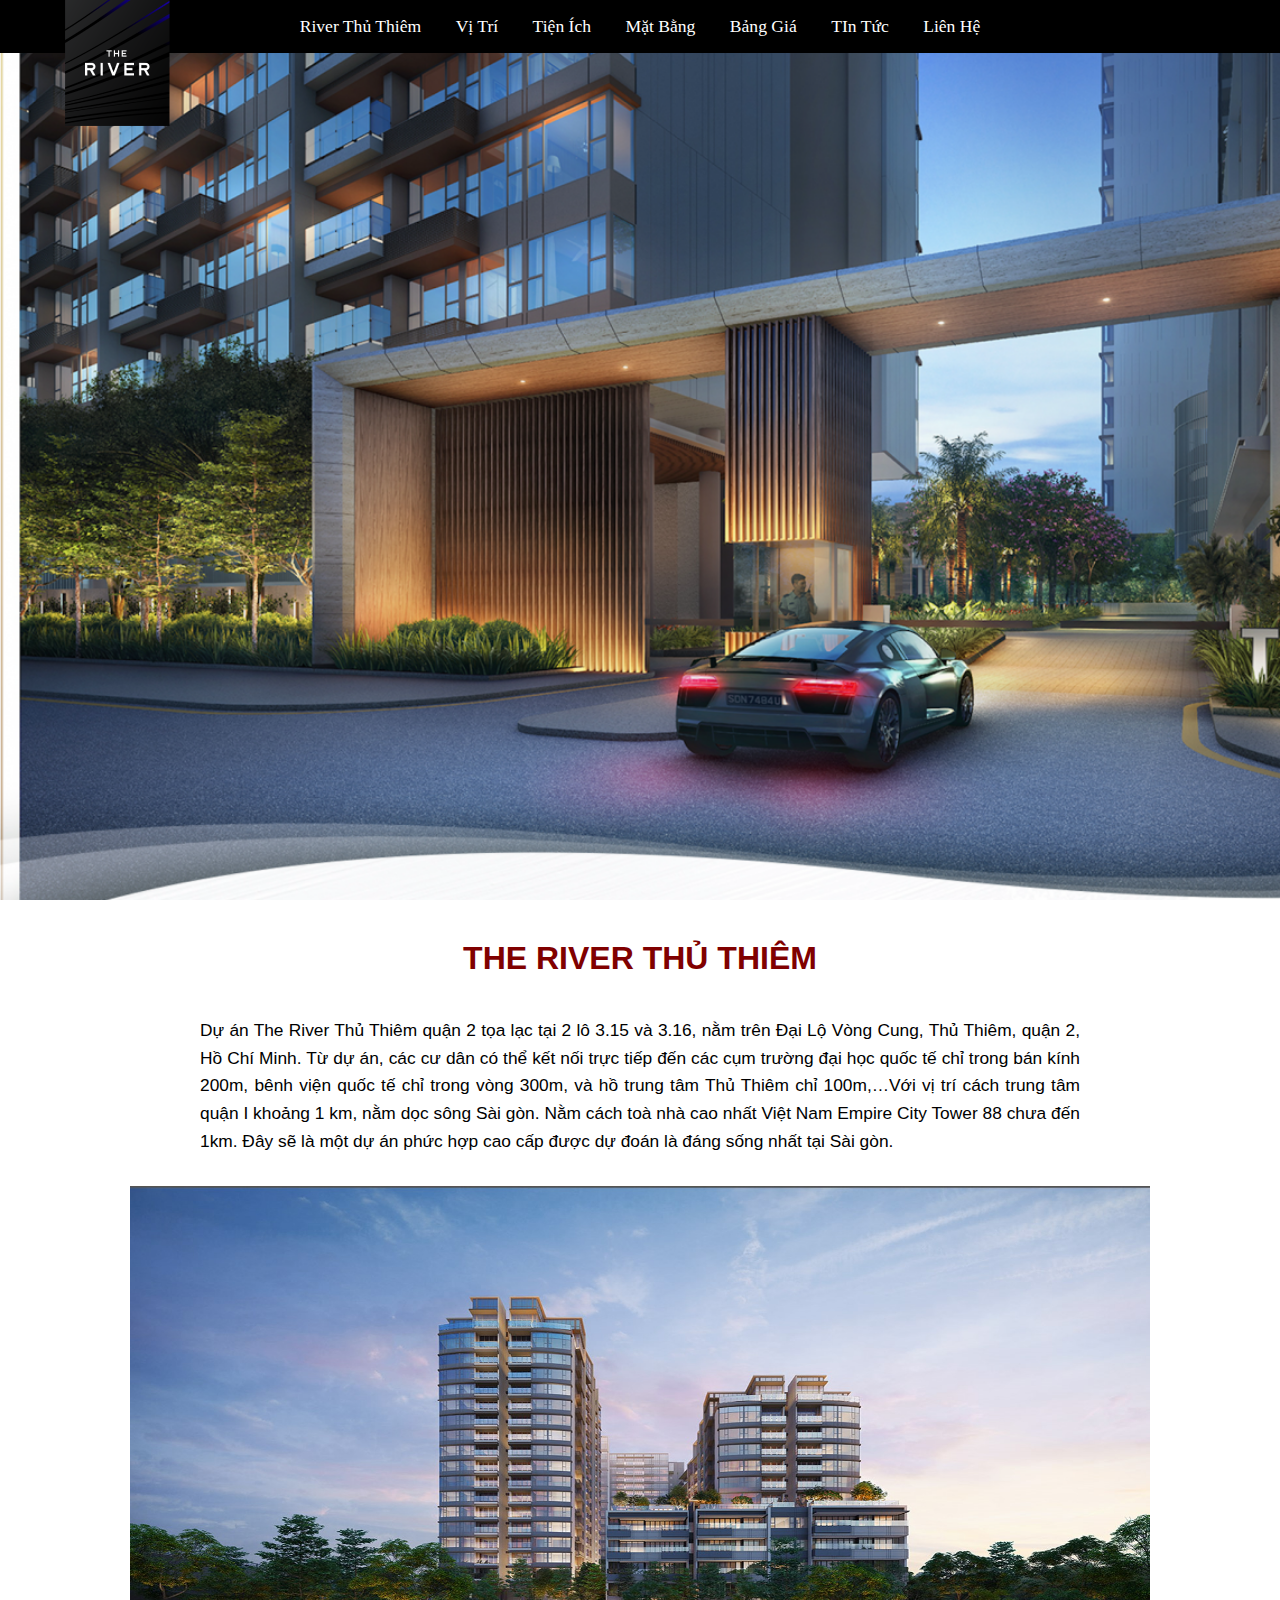
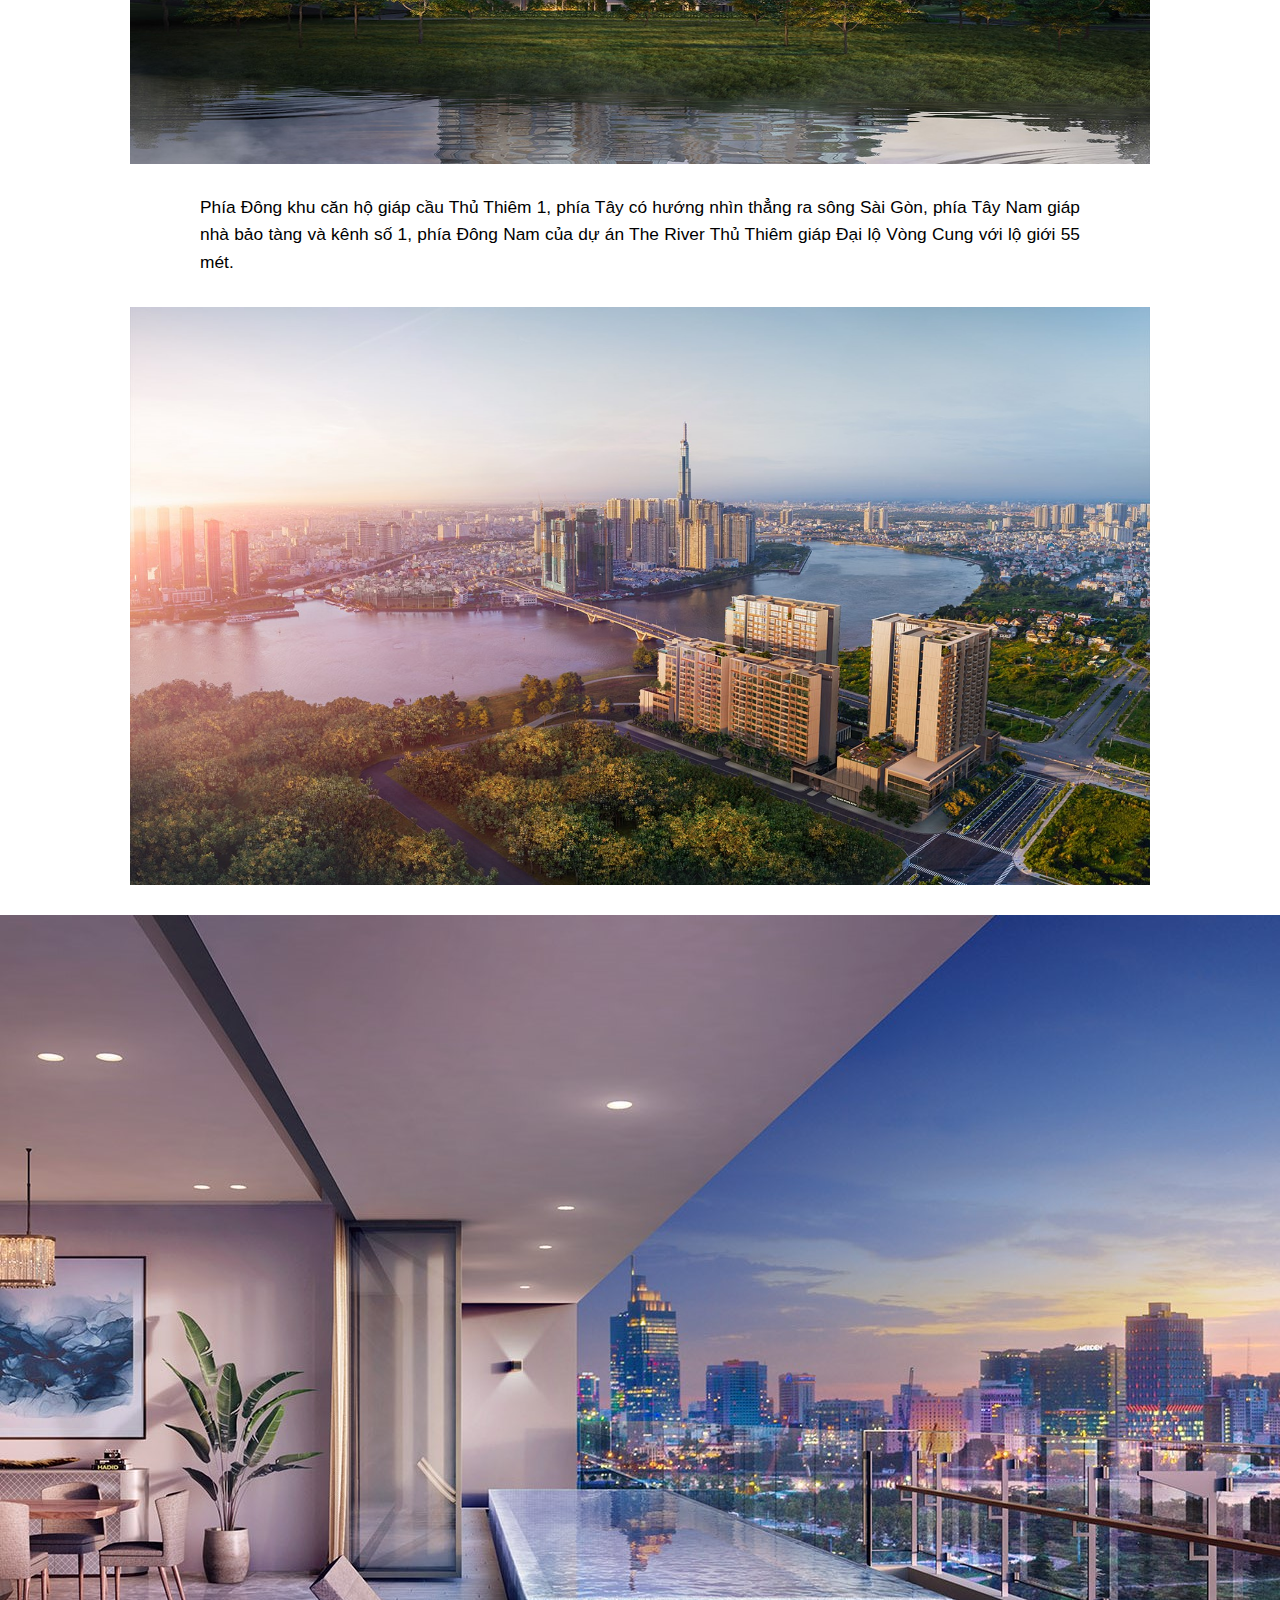
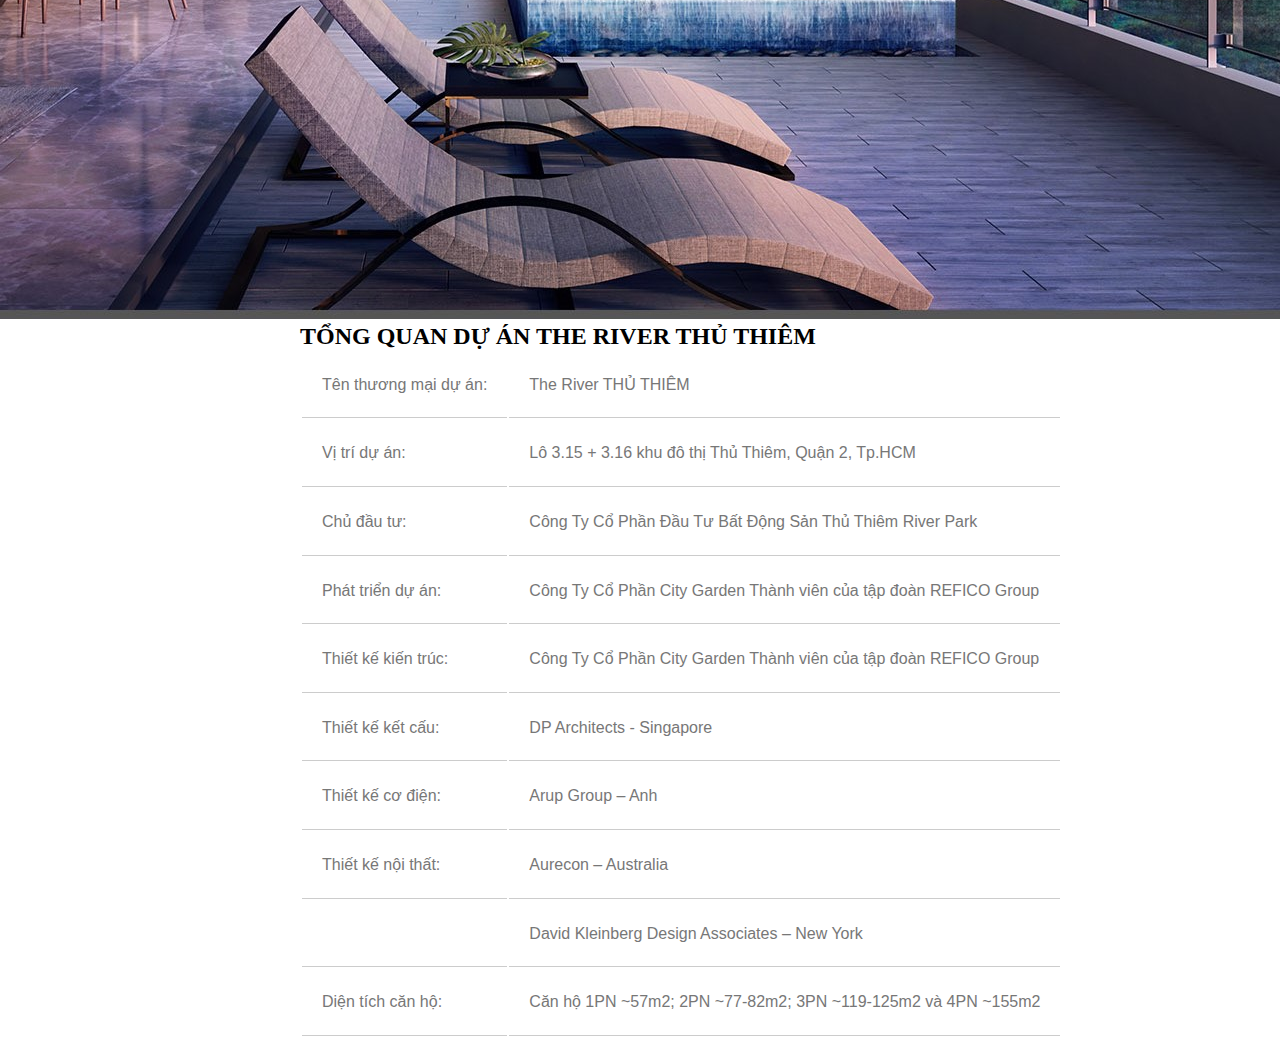
==== sub_index.html @ d00df904 "bao" ====
<!DOCTYPE html>
<html lang="en">
<head>
    <meta charset="UTF-8">
    <link rel="stylesheet" href="/assets/css/submenu.css">
    <title>The River</title>
</head>
<body>
    <div class="main">
    
           <div id="header">     
            <a href="" class="logo">
                <img src="/assets/img/logo.png" alt="">
                </a>
            
            <div id="menu">
                <ul id="nav">
                    <li ><a href="">River Thủ Thiêm</a> </li>
                    <li ><a href="">Vị Trí</a></li>
                    <li ><a href="">Tiện Ích</a></li>
                    <li ><a href="">Mặt Bằng</a></li>
                    <li ><a href="">Bảng Giá</a></li>
                    <li ><a href="">TIn Tức</a></li>
                    <li ><a href="">Liên Hệ</a></li>
                </ul>

                
                   
            </div>
        
    
           </div> 
           
           <div id= "content">
               <div class="img"></div>

               <h1 class="name">THE RIVER THỦ THIÊM</h1>
               <span>Dự án The River Thủ Thiêm quận 2 tọa lạc tại 2 lô 3.15 và 3.16, nằm trên Đại Lộ Vòng Cung, Thủ Thiêm, quận 2, Hồ Chí Minh. Từ dự án, các cư dân có thể kết nối trực tiếp đến các cụm trường đại học quốc tế chỉ trong bán kính 200m, bênh viện quốc tế chỉ trong vòng 300m, và hồ trung tâm Thủ Thiêm chỉ 100m,…Với vị trí cách trung tâm quận I khoảng 1 km, nằm dọc sông Sài gòn. Nằm cách toà nhà cao nhất Việt Nam Empire City Tower 88 chưa đến 1km. Đây sẽ là một dự án phức hợp cao cấp được dự đoán là đáng sống nhất tại Sài gòn.</span>
                <img src="/assets/img/Dự-án-The-River-2.jpg" alt="">
                <span>Phía Đông khu căn hộ giáp cầu Thủ Thiêm 1, phía Tây có hướng nhìn thẳng ra sông Sài Gòn, phía Tây Nam giáp nhà bảo tàng và kênh số 1, phía Đông Nam của dự án The River Thủ Thiêm giáp Đại lộ Vòng Cung với lộ giới 55 mét.</span>
                <img src="/assets/img/The-River-3.jpg" alt="">
            </div>

            <div id="section">
                <div class="bg_section">
                    <div class="img">
                        <img src="/assets/img/bg_section.jpg" alt="">
                        <div class="col_1">
                            <h2>TỔNG QUAN DỰ ÁN THE RIVER THỦ THIÊM</h2>
                            <table>
                                <tr>
                                    <td>Tên thương mại dự án:</td>
                                    <td>The River THỦ THIÊM</td>
                                </tr>
                                <tr>
                                    <td>Vị trí dự án:</td>
                                    <td>Lô 3.15 + 3.16 khu đô thị Thủ Thiêm, Quận 2, Tp.HCM</td>
                                </tr>
                                <tr>
                                    <td>Chủ đầu tư:</td>
                                    <td>Công Ty Cổ Phần Đầu Tư Bất Động Sản Thủ Thiêm River Park</td>
                                </tr>
                                <tr>
                                    <td>Phát triển dự án:</td>
                                    <td>Công Ty Cổ Phần City Garden Thành viên của tập đoàn REFICO Group</td>
                                </tr>
                                <tr>
                                    <td>Thiết kế kiến trúc:</td>
                                    <td>Công Ty Cổ Phần City Garden Thành viên của tập đoàn REFICO Group</td>
                                </tr>
                                <tr>
                                    <td>Thiết kế kết cấu:</td>
                                    <td>DP Architects - Singapore</td>
                                </tr>
                                <tr>
                                    <td>Thiết kế cơ điện: </td>
                                    <td>Arup Group – Anh</td>
                                </tr>
                                <tr>
                                    <td>Thiết kế nội thất: </td>
                                    <td>Aurecon – Australia</td>
                                </tr>
                                <tr>
                                    <td></td>
                                    <td>David Kleinberg Design Associates – New York</td>
                                </tr>
                                <tr>
                                    <td>Diện tích căn hộ:</td>
                                    <td>Căn hộ 1PN ~57m2; 2PN ~77-82m2; 3PN ~119-125m2 và 4PN ~155m2</td>
                                </tr>
                            </table>
                        </div>
    
                    </div>
                    
                </div>
            </div>

    </div>

    

    </main>

    <footer class="footer">

    </footer>


</body>
</html>
---- assets/css/submenu.css ----
*{
    box-sizing: border-box;
    margin: 0;
    padding: 0;
}

body{
    
    height: auto;
}
#header{
    background-color: #000;
    height: 53px;
    width: 100%;
    position: fixed;
    top: 0;
    
    
    
}



#header .logo{
    position: absolute;
    margin-left: 65px;
   
}



#menu{
    
    font-size: 1.1em;
    text-align: center;
    list-style: none;
}


#nav{
    height: 53px;
    display:block;  
    line-height: 53px;
    z-index: 10;
    
  
}

#nav>li{
    
    max-height: 53px;
    display: inline-block;
    padding-right: 15px;
    padding: 0 15px;
    
}

#nav>li>a{

    margin-top: 10px;
}

#nav>li:hover{
    background-color: rgb(223, 92, 60);
    
    
}

#nav li{
    height: 100%;
   
}

#nav li a{
    text-decoration: none;
    color: #fff;
    
}

/* #nav li:hover{
    background-color: #ccc;
    
} */

#content>.img{
    background-image: url(/assets/img/theriver.png);
    background-size: cover;
    width: 100%;
    height: 100vh;
      
}

#content h1{
    text-align: center;
    padding: 40px 0;
    font-family: arial, helvetica, sans-serif;
    color: #800000;
}

#content span{
    font-family: arial, helvetica, sans-serif;
    display: block;
    text-align: justify;
    margin: 0 200px;
    font-size: 13pt;
    line-height: 1.6;
}

#content img{
    padding: 30px 0;
    display:block;
    width: 1020px;
    height: 638px;
    margin-right: auto;
    margin-left: auto;
}

#section h2{
    margin-left: 300px;
    
}


table tr, td{
 
    border-collapse: collapse;
    border-bottom: 1px solid #ccc;
    padding: 20px 20px;
    text-align: justify;
    line-height: 1.6;
    font-family: "Lato", sans-serif;
    color: #777777;
    
}
table{
    padding-left: 300px;
}




.main{


}

.footer{


}
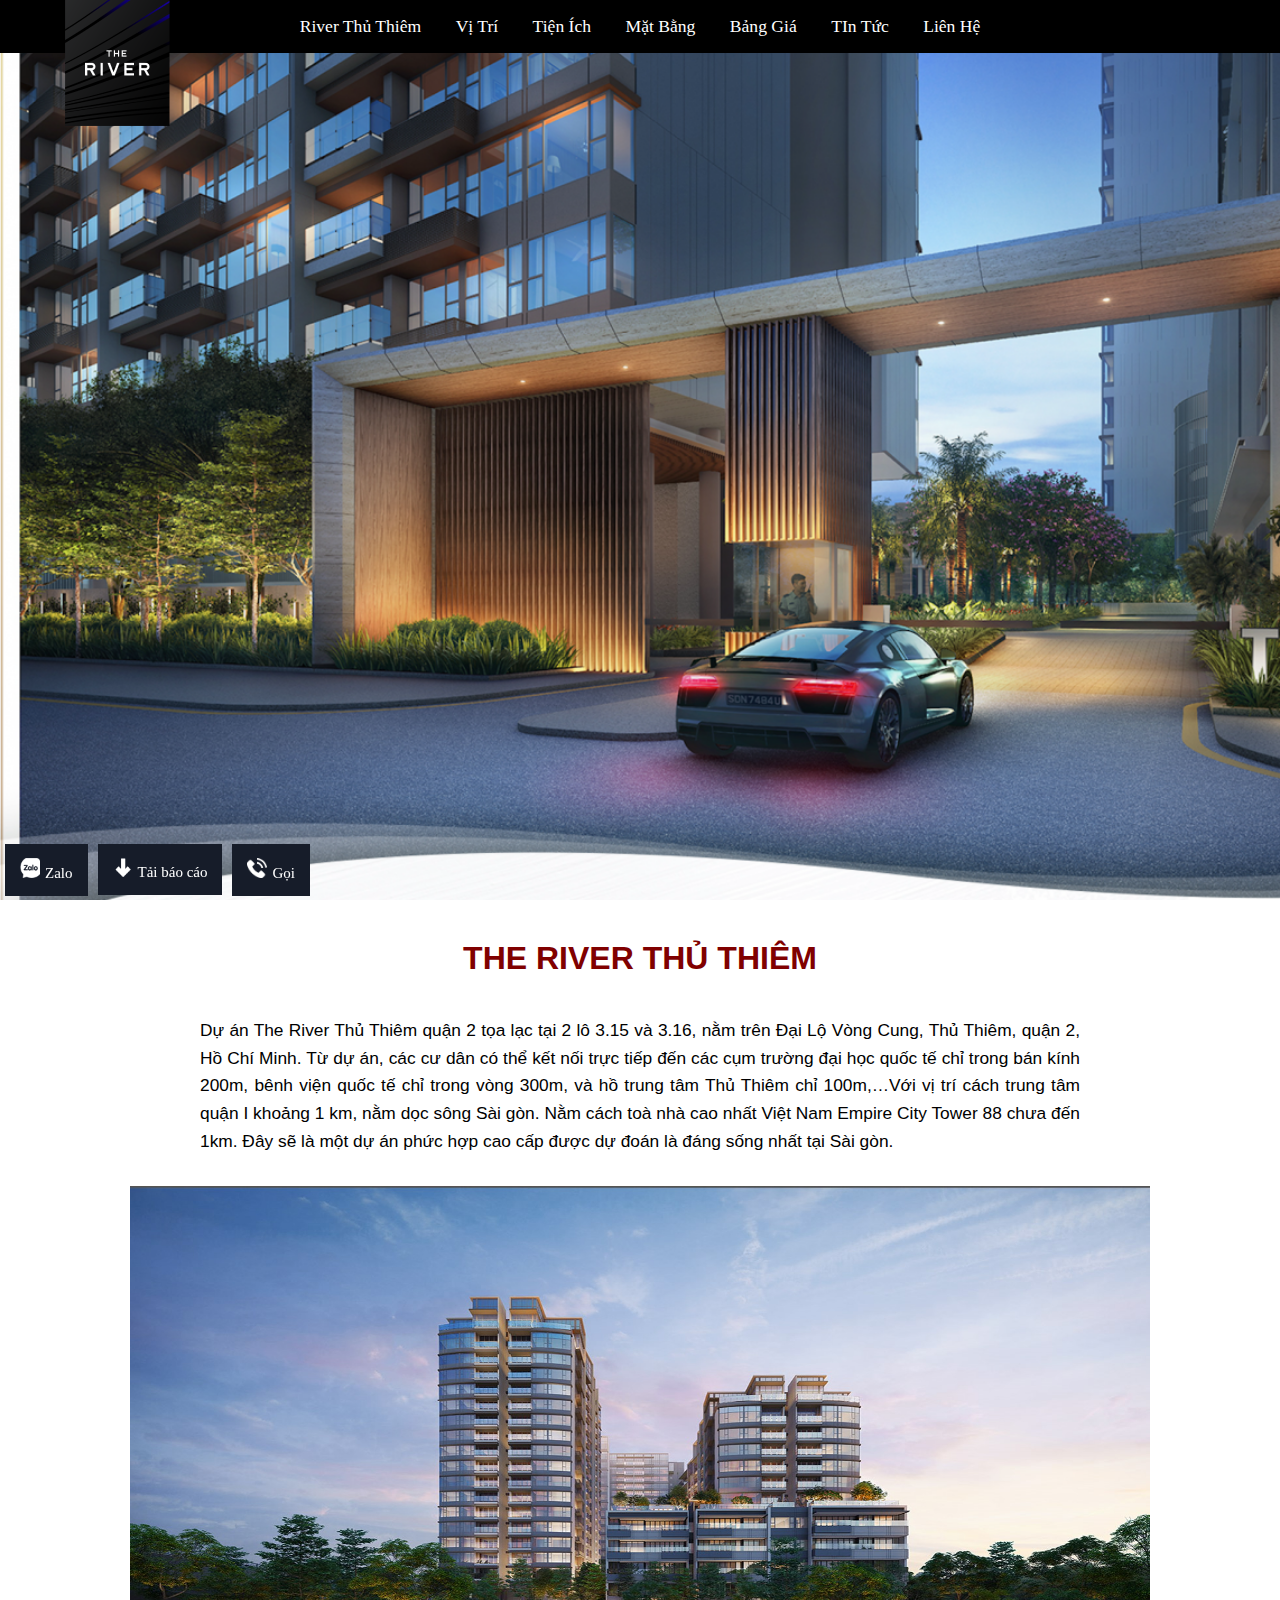
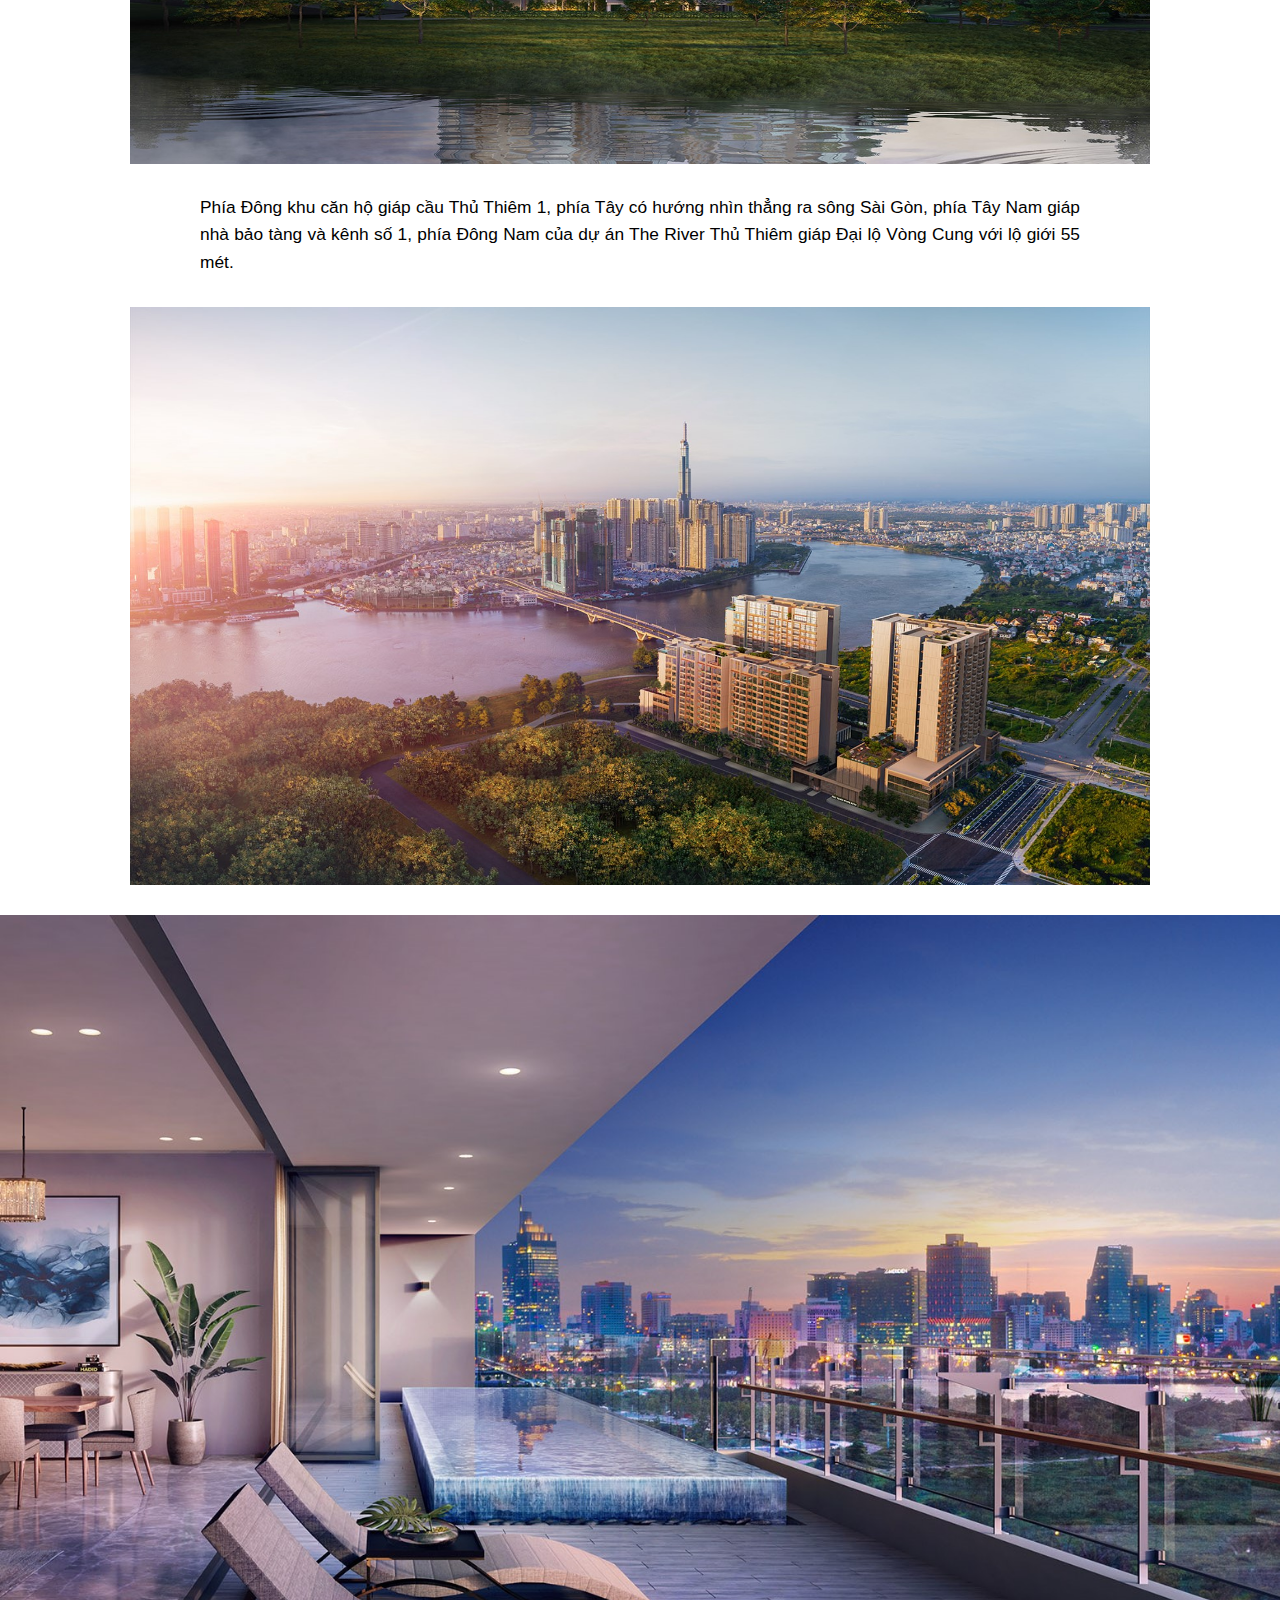
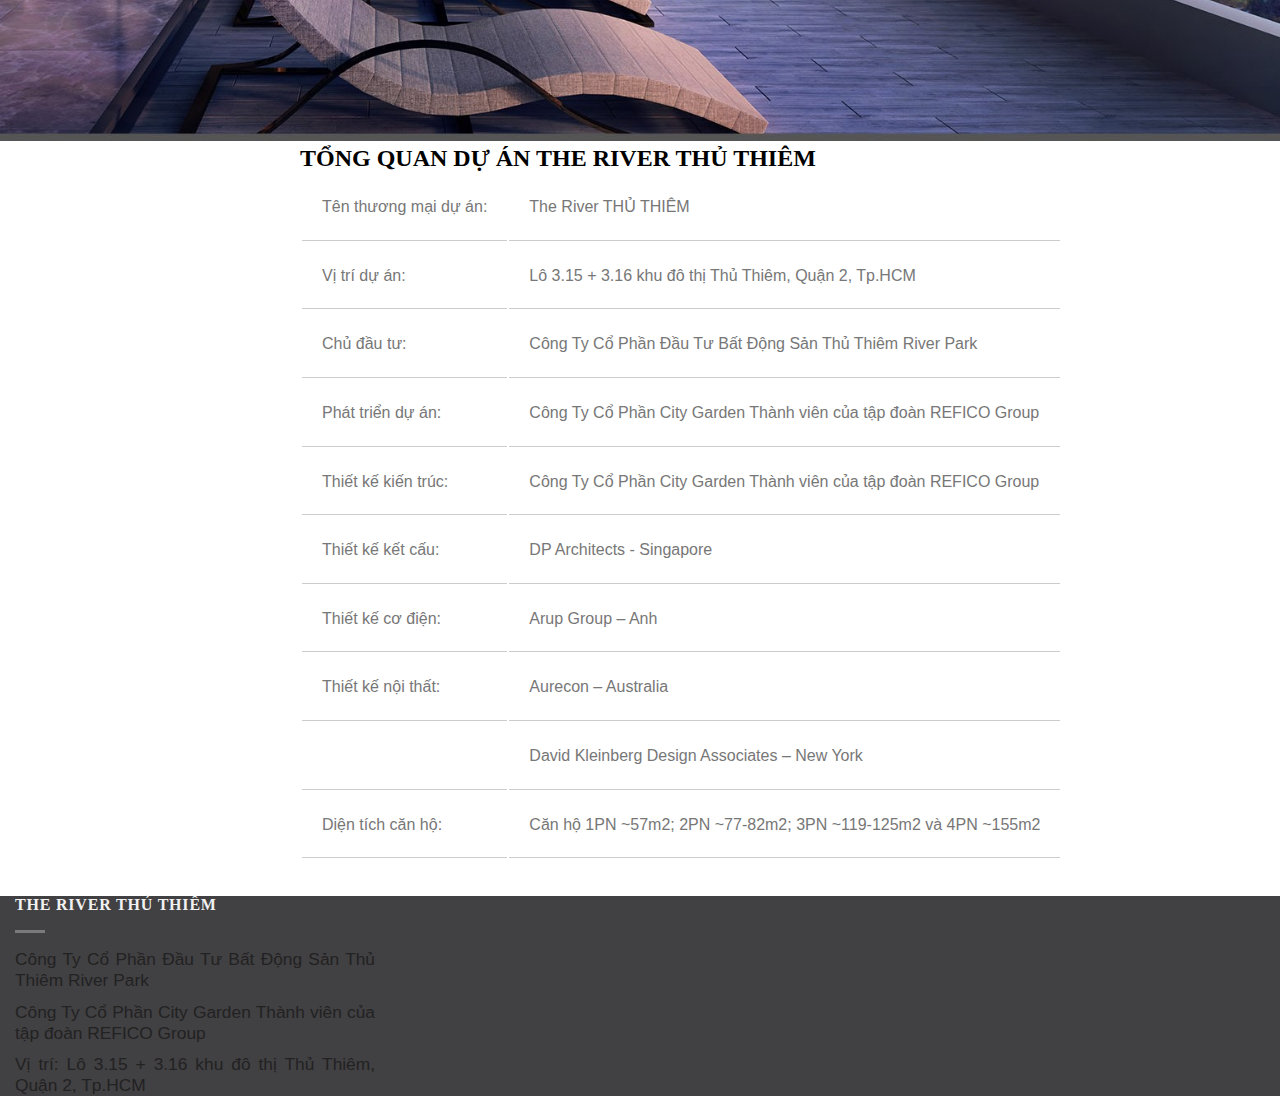
==== commit a7b1902c: "update" ====
--- a/sub_index.html
+++ b/sub_index.html
@@ -1,111 +1,153 @@
 <!DOCTYPE html>
 <html lang="en">
-<head>
-    <meta charset="UTF-8">
-    <link rel="stylesheet" href="/assets/css/submenu.css">
+  <head>
+    <meta charset="UTF-8" />
+    <link rel="stylesheet" href="assets/css/submenu.css" />
     <title>The River</title>
-</head>
-<body>
+  </head>
+  <body>
     <div class="main">
-    
-           <div id="header">     
-            <a href="" class="logo">
-                <img src="/assets/img/logo.png" alt="">
-                </a>
-            
-            <div id="menu">
-                <ul id="nav">
-                    <li ><a href="">River Thủ Thiêm</a> </li>
-                    <li ><a href="">Vị Trí</a></li>
-                    <li ><a href="">Tiện Ích</a></li>
-                    <li ><a href="">Mặt Bằng</a></li>
-                    <li ><a href="">Bảng Giá</a></li>
-                    <li ><a href="">TIn Tức</a></li>
-                    <li ><a href="">Liên Hệ</a></li>
-                </ul>
+      <div id="header">
+        <a href="index.html" class="logo">
+          <img src="assets/img/logo.png" alt=""/>
+        </a>
 
-                
-                   
+        <div id="menu">
+          <ul id="nav">
+            <li><a href="">River Thủ Thiêm</a></li>
+            <li><a href="ViTri.html">Vị Trí</a></li>
+            <li><a href="Tienich.html">Tiện Ích</a></li>
+            <li><a href="Matbang.html">Mặt Bằng</a></li>
+            <li><a href="">Bảng Giá</a></li>
+            <li><a href="">TIn Tức</a></li>
+            <li><a href="">Liên Hệ</a></li>
+          </ul>
+        </div>
+      </div>
+
+      <div id="content">
+        <div class="img"></div>
+
+        <h1 class="name">THE RIVER THỦ THIÊM</h1>
+        <span
+          >Dự án The River Thủ Thiêm quận 2 tọa lạc tại 2 lô 3.15 và 3.16, nằm
+          trên Đại Lộ Vòng Cung, Thủ Thiêm, quận 2, Hồ Chí Minh. Từ dự án, các
+          cư dân có thể kết nối trực tiếp đến các cụm trường đại học quốc tế chỉ
+          trong bán kính 200m, bênh viện quốc tế chỉ trong vòng 300m, và hồ
+          trung tâm Thủ Thiêm chỉ 100m,…Với vị trí cách trung tâm quận I khoảng
+          1 km, nằm dọc sông Sài gòn. Nằm cách toà nhà cao nhất Việt Nam Empire
+          City Tower 88 chưa đến 1km. Đây sẽ là một dự án phức hợp cao cấp được
+          dự đoán là đáng sống nhất tại Sài gòn.</span
+        >
+        <img src="assets/img/Dự-án-The-River-2.jpg" alt="" />
+        <span
+          >Phía Đông khu căn hộ giáp cầu Thủ Thiêm 1, phía Tây có hướng nhìn
+          thẳng ra sông Sài Gòn, phía Tây Nam giáp nhà bảo tàng và kênh số 1,
+          phía Đông Nam của dự án The River Thủ Thiêm giáp Đại lộ Vòng Cung với
+          lộ giới 55 mét.</span
+        >
+        <img src="assets/img/The-River-3.jpg" alt="" />
+      </div>
+
+      <div id="section">
+        <div class="bg_section">
+          <div class="img">
+            <img src="assets/img/bg_section.jpg" alt="" />
+            <div class="col_1">
+              <h2>TỔNG QUAN DỰ ÁN THE RIVER THỦ THIÊM</h2>
+              <table>
+                <tr>
+                  <td>Tên thương mại dự án:</td>
+                  <td>The River THỦ THIÊM</td>
+                </tr>
+                <tr>
+                  <td>Vị trí dự án:</td>
+                  <td>Lô 3.15 + 3.16 khu đô thị Thủ Thiêm, Quận 2, Tp.HCM</td>
+                </tr>
+                <tr>
+                  <td>Chủ đầu tư:</td>
+                  <td>
+                    Công Ty Cổ Phần Đầu Tư Bất Động Sản Thủ Thiêm River Park
+                  </td>
+                </tr>
+                <tr>
+                  <td>Phát triển dự án:</td>
+                  <td>
+                    Công Ty Cổ Phần City Garden Thành viên của tập đoàn REFICO
+                    Group
+                  </td>
+                </tr>
+                <tr>
+                  <td>Thiết kế kiến trúc:</td>
+                  <td>
+                    Công Ty Cổ Phần City Garden Thành viên của tập đoàn REFICO
+                    Group
+                  </td>
+                </tr>
+                <tr>
+                  <td>Thiết kế kết cấu:</td>
+                  <td>DP Architects - Singapore</td>
+                </tr>
+                <tr>
+                  <td>Thiết kế cơ điện:</td>
+                  <td>Arup Group – Anh</td>
+                </tr>
+                <tr>
+                  <td>Thiết kế nội thất:</td>
+                  <td>Aurecon – Australia</td>
+                </tr>
+                <tr>
+                  <td></td>
+                  <td>David Kleinberg Design Associates – New York</td>
+                </tr>
+                <tr>
+                  <td>Diện tích căn hộ:</td>
+                  <td>
+                    Căn hộ 1PN ~57m2; 2PN ~77-82m2; 3PN ~119-125m2 và 4PN ~155m2
+                  </td>
+                </tr>
+              </table>
             </div>
-        
-    
-           </div> 
-           
-           <div id= "content">
-               <div class="img"></div>
-
-               <h1 class="name">THE RIVER THỦ THIÊM</h1>
-               <span>Dự án The River Thủ Thiêm quận 2 tọa lạc tại 2 lô 3.15 và 3.16, nằm trên Đại Lộ Vòng Cung, Thủ Thiêm, quận 2, Hồ Chí Minh. Từ dự án, các cư dân có thể kết nối trực tiếp đến các cụm trường đại học quốc tế chỉ trong bán kính 200m, bênh viện quốc tế chỉ trong vòng 300m, và hồ trung tâm Thủ Thiêm chỉ 100m,…Với vị trí cách trung tâm quận I khoảng 1 km, nằm dọc sông Sài gòn. Nằm cách toà nhà cao nhất Việt Nam Empire City Tower 88 chưa đến 1km. Đây sẽ là một dự án phức hợp cao cấp được dự đoán là đáng sống nhất tại Sài gòn.</span>
-                <img src="/assets/img/Dự-án-The-River-2.jpg" alt="">
-                <span>Phía Đông khu căn hộ giáp cầu Thủ Thiêm 1, phía Tây có hướng nhìn thẳng ra sông Sài Gòn, phía Tây Nam giáp nhà bảo tàng và kênh số 1, phía Đông Nam của dự án The River Thủ Thiêm giáp Đại lộ Vòng Cung với lộ giới 55 mét.</span>
-                <img src="/assets/img/The-River-3.jpg" alt="">
-            </div>
-
-            <div id="section">
-                <div class="bg_section">
-                    <div class="img">
-                        <img src="/assets/img/bg_section.jpg" alt="">
-                        <div class="col_1">
-                            <h2>TỔNG QUAN DỰ ÁN THE RIVER THỦ THIÊM</h2>
-                            <table>
-                                <tr>
-                                    <td>Tên thương mại dự án:</td>
-                                    <td>The River THỦ THIÊM</td>
-                                </tr>
-                                <tr>
-                                    <td>Vị trí dự án:</td>
-                                    <td>Lô 3.15 + 3.16 khu đô thị Thủ Thiêm, Quận 2, Tp.HCM</td>
-                                </tr>
-                                <tr>
-                                    <td>Chủ đầu tư:</td>
-                                    <td>Công Ty Cổ Phần Đầu Tư Bất Động Sản Thủ Thiêm River Park</td>
-                                </tr>
-                                <tr>
-                                    <td>Phát triển dự án:</td>
-                                    <td>Công Ty Cổ Phần City Garden Thành viên của tập đoàn REFICO Group</td>
-                                </tr>
-                                <tr>
-                                    <td>Thiết kế kiến trúc:</td>
-                                    <td>Công Ty Cổ Phần City Garden Thành viên của tập đoàn REFICO Group</td>
-                                </tr>
-                                <tr>
-                                    <td>Thiết kế kết cấu:</td>
-                                    <td>DP Architects - Singapore</td>
-                                </tr>
-                                <tr>
-                                    <td>Thiết kế cơ điện: </td>
-                                    <td>Arup Group – Anh</td>
-                                </tr>
-                                <tr>
-                                    <td>Thiết kế nội thất: </td>
-                                    <td>Aurecon – Australia</td>
-                                </tr>
-                                <tr>
-                                    <td></td>
-                                    <td>David Kleinberg Design Associates – New York</td>
-                                </tr>
-                                <tr>
-                                    <td>Diện tích căn hộ:</td>
-                                    <td>Căn hộ 1PN ~57m2; 2PN ~77-82m2; 3PN ~119-125m2 và 4PN ~155m2</td>
-                                </tr>
-                            </table>
-                        </div>
-    
-                    </div>
-                    
-                </div>
-            </div>
-
+          </div>
+        </div>
+      </div>
     </div>
-
-    
-
-    </main>
-
     <footer class="footer">
-
+      <div class="contact">
+        <div class="left">
+          <a href=""><img src="assets/img/zalo-1.png" alt="" />Zalo </a>
+        </div>
+        <div class="center">
+          <a href=""
+            ><img src="assets/img/icon-download.png" alt="" />Tải báo cáo</a
+          >
+        </div>
+        <div class="right">
+          <a href=""><img src="assets/img/call-1.png" alt="" />Gọi</a>
+        </div>
+      </div>
     </footer>
-
-
-</body>
-</html>+    <br />
+    <br />
+    <script src="https://uhchat.net/code.php?f=0b6289"></script>
+    <div class="footer-main">
+      <div class="footer-end">
+        <div class="footer-cover">
+          <div class="col-left">
+            <span>THE RIVER THỦ THIÊM</span>
+            <div class="br"></div>
+            <ul>
+              <li>Công Ty Cổ Phần Đầu Tư Bất Động Sản Thủ Thiêm River Park</li>
+              <li>
+                Công Ty Cổ Phần City Garden Thành viên của tập đoàn REFICO Group
+              </li>
+              <li>
+                Vị trí: Lô 3.15 + 3.16 khu đô thị Thủ Thiêm, Quận 2, Tp.HCM
+              </li>
+            </ul>
+          </div>
+        </div>
+      </div>
+    </div>
+  </body>
+</html>
--- a/assets/css/submenu.css
+++ b/assets/css/submenu.css
@@ -83,7 +83,7 @@
 } */
 
 #content>.img{
-    background-image: url(/assets/img/theriver.png);
+    background-image: url(../img/theriver.png);
     background-size: cover;
     width: 100%;
     height: 100vh;
@@ -115,6 +115,10 @@
     margin-left: auto;
 }
 
+#section img{
+    width: 100%;
+}
+
 #section h2{
     margin-left: 300px;
     
@@ -137,14 +141,166 @@
 }
 
 
-
-
-.main{
-
-
-}
-
 .footer{
-
-
-}+    z-index: 999;
+    position: fixed;
+    bottom: 0;
+    margin: 0 auto;
+    text-align: center;
+    width: 100%;
+}
+
+.footer     .contact{
+    display: inline-block;
+    width: 100%;
+    
+}
+
+.contact .left a{
+    display: inline-block;
+    background: #161C29;
+    padding: 14px 15px;
+    color: white;
+    font-size: 15px;
+    border-top-left-radius: 0px;
+    border-top-right-radius: 0px;
+}
+.contact .center a{
+    display: inline-block;
+    background: #161C29;
+    padding: 14px 15px;
+    color: white;
+    font-size: 15px;
+    border-top-left-radius: 0px;
+    border-top-right-radius: 0px;
+}
+
+.contact .right a{
+    
+    display: inline-block;
+    background: #161C29;
+    padding: 14px 15px;
+    color: white;
+    font-size: 15px;
+    border-top-left-radius: 0px;
+    border-top-right-radius: 0px;
+}
+
+
+.contact .left, .center, .right{
+    float: left;
+    padding: 0 5px;
+}
+
+.footer img{
+    width: 25px;
+    padding-right: 5px;
+}
+
+.footer a{
+    text-decoration: none;
+}
+
+.footer-main{
+    width: 100%;
+    position: relative;
+    display: block;
+
+}
+
+.footer-end{
+    background-color: #414042;
+    background-image: url(../img/footerbg.jpg);
+}
+
+.footer-cover{
+    max-width: 1170px;
+    color: #f1f1f1;
+    margin-bottom: 0 !important;
+    
+}
+
+.footer-end .col-left{
+    max-width: 33.3333333333%;
+    flex: 33.3333333333%;
+    margin-bottom: 1.5em;
+    padding-bottom: 0 !important;
+    position: relative;
+    margin: 0;
+    padding: 0 15px 30px;
+    width: 100%; 
+   
+}
+
+.footer-end span{
+    font-size: 1em;
+    font-weight: 600;
+    line-height: 1.05;
+    letter-spacing: .05em;
+    text-transform: uppercase;
+}
+
+.br{
+    background-color: rgba(255,255,255,.3);
+    margin-top: 0.66em;
+    height: 3px;
+    display: block;
+    margin: 1em 0 1em;
+    width: 100%;
+    max-width: 30px;
+}
+
+.col-left ul{
+    text-align: justify;
+    margin: 0;
+    padding: 0;
+    list-style: disc;
+}
+
+.col-left li{
+    list-style: none;
+    margin-top: 0;
+    font-family: harmonia,Arial,Helvetica,sans-serif;
+    font-size: 13pt;
+    text-align: justify;
+    color: #222;
+    margin-bottom: 0.6em;
+}
+
+.col-center{
+    max-width: 33.3333333333%;
+    flex: 33.3333333333%;
+    margin-bottom: 1.5em;
+    padding-bottom: 0 !important;
+    position: relative;
+    margin: 0;
+    padding: 0 15px 30px;
+    width: 100%;
+    color: #f1f1f1;
+}
+
+.text-content{
+    line-height: 1.6;
+
+}
+
+.text-content span{
+    margin-top: 0;
+    font-family: harmonia,Arial,Helvetica,sans-serif;
+    font-size: 13pt;
+    text-align: justify;
+}
+
+.col-right{
+    max-width: 33.3333333333%;
+    flex: 33.3333333333%;
+    margin-bottom: 1.5em;
+    padding-bottom: 0 !important;
+    position: relative;
+    margin: 0;
+    padding: 0 15px 30px;
+    width: 100%;
+    color: #f1f1f1;
+}
+
+
